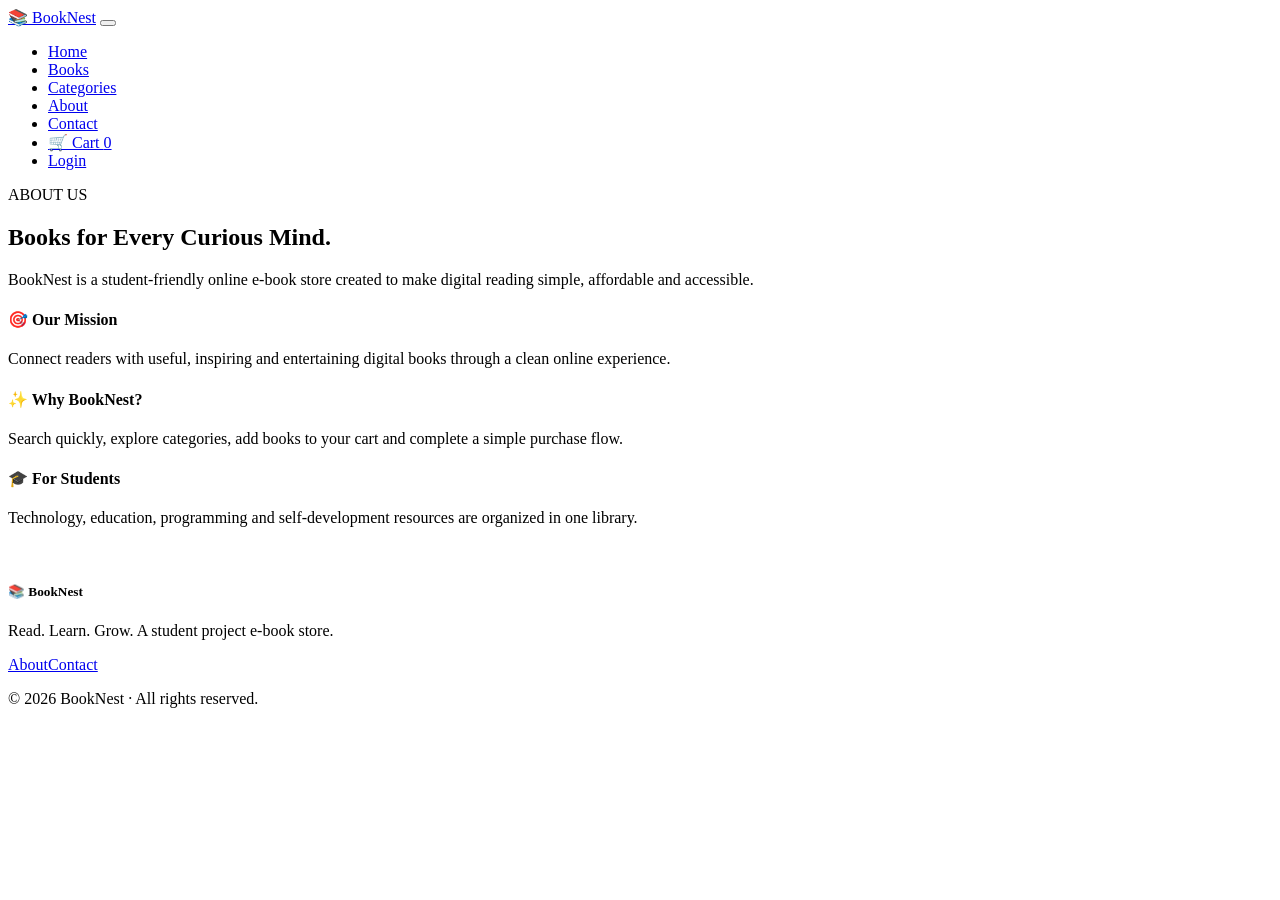
==== about.html @ 0b95d3c9 "Add files via upload" ====
<!doctype html><html lang="en"><head><meta charset="utf-8"><meta name="viewport" content="width=device-width,initial-scale=1"><title>About | BookNest</title>
<link rel="stylesheet" href="css/bootstrap.min.css"><link rel="stylesheet" href="css/style.css"></head><body><nav class="navbar navbar-expand-lg bg-white sticky-top"><div class="container">
<a class="navbar-brand" href="index.html">📚 BookNest</a>
<button class="navbar-toggler" type="button" data-bs-toggle="collapse" data-bs-target="#nav"><span class="navbar-toggler-icon"></span></button>
<div class="collapse navbar-collapse" id="nav"><ul class="navbar-nav ms-auto align-items-lg-center gap-lg-2">
<li class="nav-item"><a class="nav-link " href="index.html">Home</a></li>
<li class="nav-item"><a class="nav-link " href="books.html">Books</a></li>
<li class="nav-item"><a class="nav-link " href="categories.html">Categories</a></li>
<li class="nav-item"><a class="nav-link active" href="about.html">About</a></li>
<li class="nav-item"><a class="nav-link " href="contact.html">Contact</a></li>
<li class="nav-item"><a class="nav-link" href="cart.html">🛒 Cart <span class="badge text-bg-primary cart-count">0</span></a></li>
<li class="nav-item"><a class="btn btn-outline-primary btn-sm px-3" href="login.html">Login</a></li>
</ul></div></div></nav><section class="page-banner"><div class="container"><div class="eyebrow">ABOUT US</div><h1 class="fw-bold">Books for Every Curious Mind.</h1><p class="lead text-secondary">BookNest is a student-friendly online e-book store created to make digital reading simple, affordable and accessible.</p></div></section><section class="section-pad"><div class="container"><div class="row g-4"><div class="col-md-4"><div class="feature-card p-4"><h4>🎯 Our Mission</h4><p class="text-secondary">Connect readers with useful, inspiring and entertaining digital books through a clean online experience.</p></div></div><div class="col-md-4"><div class="feature-card p-4"><h4>✨ Why BookNest?</h4><p class="text-secondary">Search quickly, explore categories, add books to your cart and complete a simple purchase flow.</p></div></div><div class="col-md-4"><div class="feature-card p-4"><h4>🎓 For Students</h4><p class="text-secondary">Technology, education, programming and self-development resources are organized in one library.</p></div></div></div></div></section><br>
<footer><div class="container"><div class="row g-4"><div class="col-md-6"><h5 class="text-white">📚 BookNest</h5><p>Read. Learn. Grow. A student project e-book store.</p></div><div class="col-md-6 text-md-end"><a href="about.html" class="text-decoration-none text-light me-3">About</a><a href="contact.html" class="text-decoration-none text-light">Contact</a><p class="mt-3 mb-0 small">© 2026 BookNest · All rights reserved.</p></div></div></div></footer>
<script src="jquery-3.7.1.min.js"></script><script src="bootstrap4.2.1/js/bootstrap.bundle.min.js"></script><script src="js/script.js"></script></body></html>
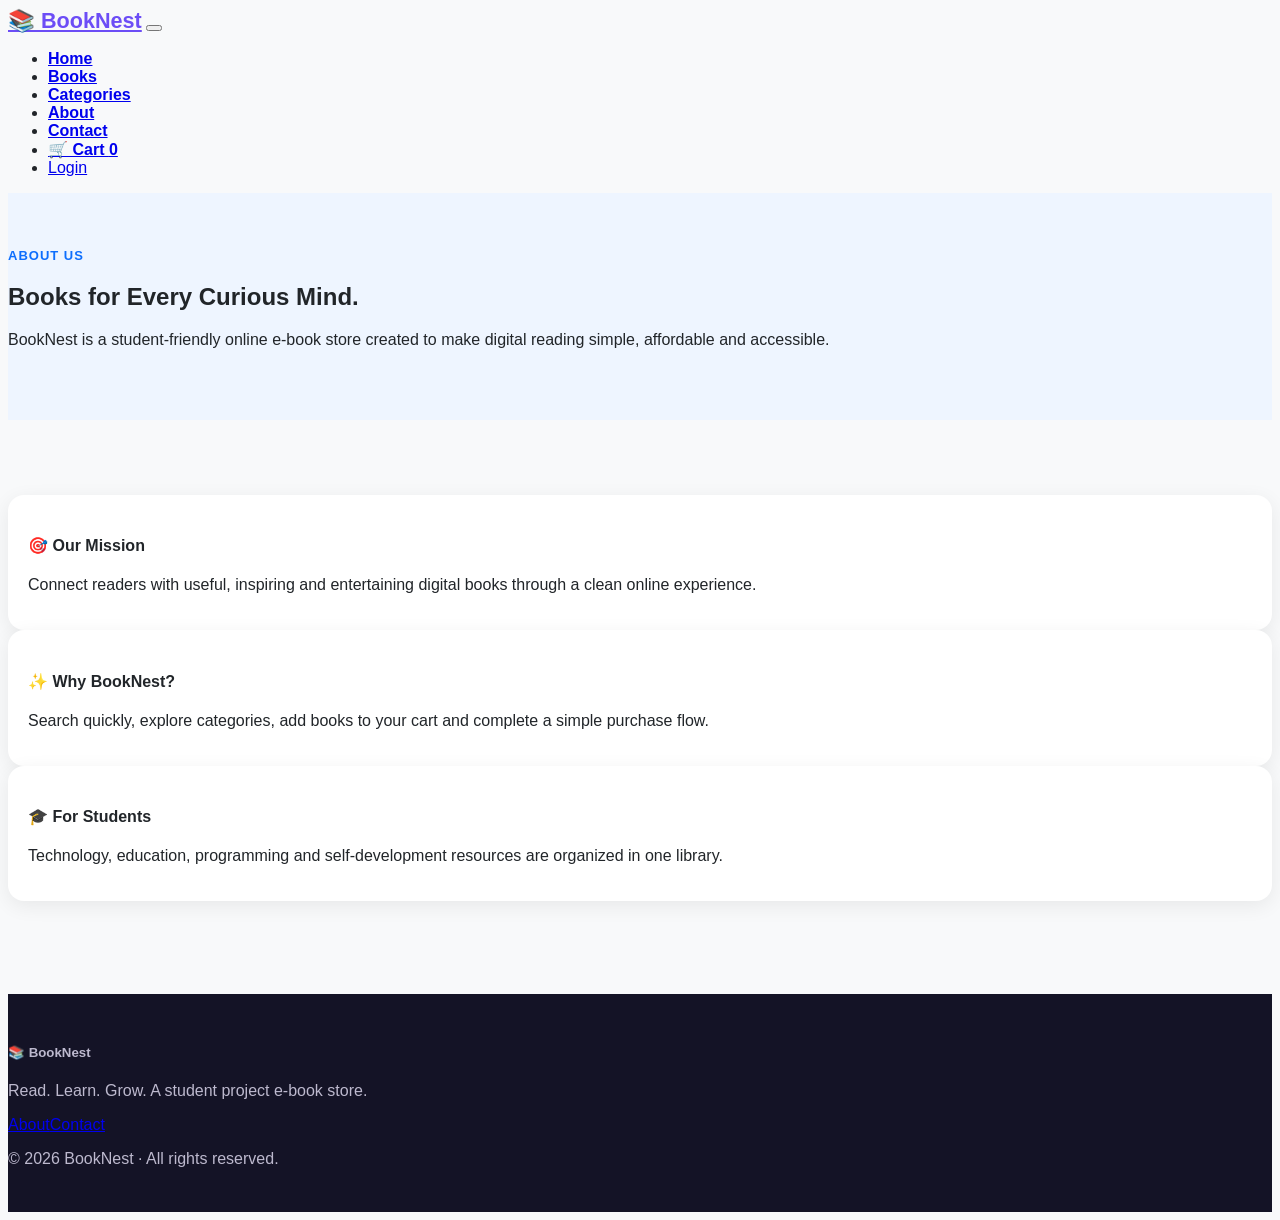
==== commit 55292886: "Initial commit" ====
--- a/about.html
+++ b/about.html
@@ -1,15 +1,15 @@
-<!doctype html><html lang="en"><head><meta charset="utf-8"><meta name="viewport" content="width=device-width,initial-scale=1"><title>About | BookNest</title>
-<link rel="stylesheet" href="css/bootstrap.min.css"><link rel="stylesheet" href="css/style.css"></head><body><nav class="navbar navbar-expand-lg bg-white sticky-top"><div class="container">
-<a class="navbar-brand" href="index.html">📚 BookNest</a>
-<button class="navbar-toggler" type="button" data-bs-toggle="collapse" data-bs-target="#nav"><span class="navbar-toggler-icon"></span></button>
-<div class="collapse navbar-collapse" id="nav"><ul class="navbar-nav ms-auto align-items-lg-center gap-lg-2">
-<li class="nav-item"><a class="nav-link " href="index.html">Home</a></li>
-<li class="nav-item"><a class="nav-link " href="books.html">Books</a></li>
-<li class="nav-item"><a class="nav-link " href="categories.html">Categories</a></li>
-<li class="nav-item"><a class="nav-link active" href="about.html">About</a></li>
-<li class="nav-item"><a class="nav-link " href="contact.html">Contact</a></li>
-<li class="nav-item"><a class="nav-link" href="cart.html">🛒 Cart <span class="badge text-bg-primary cart-count">0</span></a></li>
-<li class="nav-item"><a class="btn btn-outline-primary btn-sm px-3" href="login.html">Login</a></li>
-</ul></div></div></nav><section class="page-banner"><div class="container"><div class="eyebrow">ABOUT US</div><h1 class="fw-bold">Books for Every Curious Mind.</h1><p class="lead text-secondary">BookNest is a student-friendly online e-book store created to make digital reading simple, affordable and accessible.</p></div></section><section class="section-pad"><div class="container"><div class="row g-4"><div class="col-md-4"><div class="feature-card p-4"><h4>🎯 Our Mission</h4><p class="text-secondary">Connect readers with useful, inspiring and entertaining digital books through a clean online experience.</p></div></div><div class="col-md-4"><div class="feature-card p-4"><h4>✨ Why BookNest?</h4><p class="text-secondary">Search quickly, explore categories, add books to your cart and complete a simple purchase flow.</p></div></div><div class="col-md-4"><div class="feature-card p-4"><h4>🎓 For Students</h4><p class="text-secondary">Technology, education, programming and self-development resources are organized in one library.</p></div></div></div></div></section><br>
-<footer><div class="container"><div class="row g-4"><div class="col-md-6"><h5 class="text-white">📚 BookNest</h5><p>Read. Learn. Grow. A student project e-book store.</p></div><div class="col-md-6 text-md-end"><a href="about.html" class="text-decoration-none text-light me-3">About</a><a href="contact.html" class="text-decoration-none text-light">Contact</a><p class="mt-3 mb-0 small">© 2026 BookNest · All rights reserved.</p></div></div></div></footer>
-<script src="jquery-3.7.1.min.js"></script><script src="bootstrap4.2.1/js/bootstrap.bundle.min.js"></script><script src="js/script.js"></script></body></html>
+<!doctype html><html lang="en"><head><meta charset="utf-8"><meta name="viewport" content="width=device-width,initial-scale=1"><title>About | BookNest</title>
+<link rel="stylesheet" href="css/bootstrap.min.css"><link rel="stylesheet" href="css/style.css"></head><body><nav class="navbar navbar-expand-lg bg-white sticky-top"><div class="container">
+<a class="navbar-brand" href="index.html">📚 BookNest</a>
+<button class="navbar-toggler" type="button" data-bs-toggle="collapse" data-bs-target="#nav"><span class="navbar-toggler-icon"></span></button>
+<div class="collapse navbar-collapse" id="nav"><ul class="navbar-nav ms-auto align-items-lg-center gap-lg-2">
+<li class="nav-item"><a class="nav-link " href="index.html">Home</a></li>
+<li class="nav-item"><a class="nav-link " href="books.html">Books</a></li>
+<li class="nav-item"><a class="nav-link " href="categories.html">Categories</a></li>
+<li class="nav-item"><a class="nav-link active" href="about.html">About</a></li>
+<li class="nav-item"><a class="nav-link " href="contact.html">Contact</a></li>
+<li class="nav-item"><a class="nav-link" href="cart.html">🛒 Cart <span class="badge text-bg-primary cart-count">0</span></a></li>
+<li class="nav-item"><a class="btn btn-outline-primary btn-sm px-3" href="login.html">Login</a></li>
+</ul></div></div></nav><section class="page-banner"><div class="container"><div class="eyebrow">ABOUT US</div><h1 class="fw-bold">Books for Every Curious Mind.</h1><p class="lead text-secondary">BookNest is a student-friendly online e-book store created to make digital reading simple, affordable and accessible.</p></div></section><section class="section-pad"><div class="container"><div class="row g-4"><div class="col-md-4"><div class="feature-card p-4"><h4>🎯 Our Mission</h4><p class="text-secondary">Connect readers with useful, inspiring and entertaining digital books through a clean online experience.</p></div></div><div class="col-md-4"><div class="feature-card p-4"><h4>✨ Why BookNest?</h4><p class="text-secondary">Search quickly, explore categories, add books to your cart and complete a simple purchase flow.</p></div></div><div class="col-md-4"><div class="feature-card p-4"><h4>🎓 For Students</h4><p class="text-secondary">Technology, education, programming and self-development resources are organized in one library.</p></div></div></div></div></section><br>
+<footer><div class="container"><div class="row g-4"><div class="col-md-6"><h5 class="text-white">📚 BookNest</h5><p>Read. Learn. Grow. A student project e-book store.</p></div><div class="col-md-6 text-md-end"><a href="about.html" class="text-decoration-none text-light me-3">About</a><a href="contact.html" class="text-decoration-none text-light">Contact</a><p class="mt-3 mb-0 small">© 2026 BookNest · All rights reserved.</p></div></div></div></footer>
+<script src="jquery-3.7.1.min.js"></script><script src="bootstrap4.2.1/js/bootstrap.bundle.min.js"></script><script src="js/script.js"></script></body></html>
--- a/css/style.css
+++ b/css/style.css
@@ -0,0 +1,22 @@
+
+:root{--primary:#6c4df6;--secondary:#ffb84d;--dark:#17152a;--soft:#f7f5ff}
+body{font-family:Arial,sans-serif;background:#f8f9fa;color:#212529;display:flex;flex-direction:column;min-height:100vh}
+.navbar-brand{font-weight:700}
+.navbar-brand{font-weight:800;color:var(--primary)!important;font-size:1.35rem}
+.nav-link{font-weight:600}
+.hero{padding:90px 0;background:linear-gradient(135deg,#eef5ff,#fff)}
+.hero h1{font-size:48px;font-weight:700}.hero h1 span{color:#0d6efd}
+.hero-book{min-height:330px;background:linear-gradient(145deg,#6c4df6,#9a83ff);border-radius:25px;display:flex;align-items:center;justify-content:center;color:white;font-size:110px;box-shadow:25px 25px 0 #e5dfff;transform:rotate(3deg)}
+.section-pad{padding:75px 0}
+.page-banner{padding:55px 0;background:#eef5ff}
+.eyebrow{font-size:13px;font-weight:700;color:#0d6efd;letter-spacing:1px}
+.section-title{font-weight:700}
+.book-card,.feature-card,.category-card,.form-card{background:#fff;border-radius:16px;padding:20px;box-shadow:0 5px 20px rgba(0,0,0,.07);height:100%}
+.book-cover{height:180px;border-radius:12px;background:#e9f2ff;display:flex;align-items:center;justify-content:center;font-size:70px;margin-bottom:15px}
+.stat-strip{background:var(--dark);color:#fff}
+.stat-number{font-size:2rem;font-weight:800}
+footer{background:#141326;color:#bdb9ce;padding:28px 0;margin-top:auto}
+.form-control,.form-select{margin-bottom:12px}.error-msg{font-size:14px;color:#dc3545;margin-top:-5px;margin-bottom:10px}
+.success-box{display:none}
+.category-card{text-decoration:none;color:inherit}
+.category-icon{font-size:45px;margin-bottom:10px}
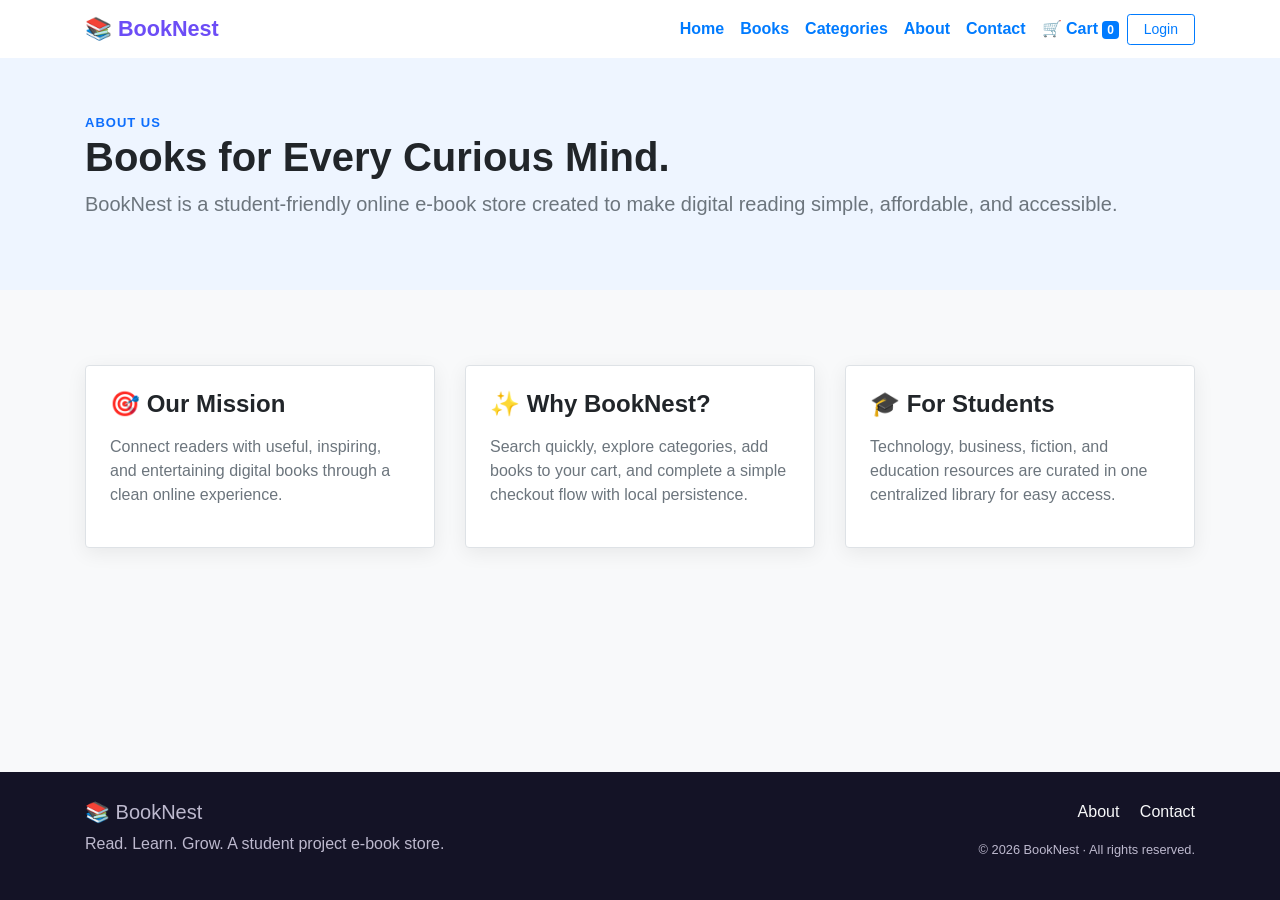
==== commit 59746c5d: "refactor: downgrade Bootstrap to v4.2.1 and add custom site-wide CSS and JavaScript files" ====
--- a/about.html
+++ b/about.html
@@ -1,15 +1,88 @@
-<!doctype html><html lang="en"><head><meta charset="utf-8"><meta name="viewport" content="width=device-width,initial-scale=1"><title>About | BookNest</title>
-<link rel="stylesheet" href="css/bootstrap.min.css"><link rel="stylesheet" href="css/style.css"></head><body><nav class="navbar navbar-expand-lg bg-white sticky-top"><div class="container">
-<a class="navbar-brand" href="index.html">📚 BookNest</a>
-<button class="navbar-toggler" type="button" data-bs-toggle="collapse" data-bs-target="#nav"><span class="navbar-toggler-icon"></span></button>
-<div class="collapse navbar-collapse" id="nav"><ul class="navbar-nav ms-auto align-items-lg-center gap-lg-2">
-<li class="nav-item"><a class="nav-link " href="index.html">Home</a></li>
-<li class="nav-item"><a class="nav-link " href="books.html">Books</a></li>
-<li class="nav-item"><a class="nav-link " href="categories.html">Categories</a></li>
-<li class="nav-item"><a class="nav-link active" href="about.html">About</a></li>
-<li class="nav-item"><a class="nav-link " href="contact.html">Contact</a></li>
-<li class="nav-item"><a class="nav-link" href="cart.html">🛒 Cart <span class="badge text-bg-primary cart-count">0</span></a></li>
-<li class="nav-item"><a class="btn btn-outline-primary btn-sm px-3" href="login.html">Login</a></li>
-</ul></div></div></nav><section class="page-banner"><div class="container"><div class="eyebrow">ABOUT US</div><h1 class="fw-bold">Books for Every Curious Mind.</h1><p class="lead text-secondary">BookNest is a student-friendly online e-book store created to make digital reading simple, affordable and accessible.</p></div></section><section class="section-pad"><div class="container"><div class="row g-4"><div class="col-md-4"><div class="feature-card p-4"><h4>🎯 Our Mission</h4><p class="text-secondary">Connect readers with useful, inspiring and entertaining digital books through a clean online experience.</p></div></div><div class="col-md-4"><div class="feature-card p-4"><h4>✨ Why BookNest?</h4><p class="text-secondary">Search quickly, explore categories, add books to your cart and complete a simple purchase flow.</p></div></div><div class="col-md-4"><div class="feature-card p-4"><h4>🎓 For Students</h4><p class="text-secondary">Technology, education, programming and self-development resources are organized in one library.</p></div></div></div></div></section><br>
-<footer><div class="container"><div class="row g-4"><div class="col-md-6"><h5 class="text-white">📚 BookNest</h5><p>Read. Learn. Grow. A student project e-book store.</p></div><div class="col-md-6 text-md-end"><a href="about.html" class="text-decoration-none text-light me-3">About</a><a href="contact.html" class="text-decoration-none text-light">Contact</a><p class="mt-3 mb-0 small">© 2026 BookNest · All rights reserved.</p></div></div></div></footer>
-<script src="jquery-3.7.1.min.js"></script><script src="bootstrap4.2.1/js/bootstrap.bundle.min.js"></script><script src="js/script.js"></script></body></html>
+<!doctype html>
+<html lang="en">
+<head>
+    <meta charset="utf-8">
+    <meta name="viewport" content="width=device-width, initial-scale=1">
+    <title>About | BookNest</title>
+    <link href="bootstrap4.2.1/css/bootstrap.min.css" rel="stylesheet">
+    <link href="css/style.css" rel="stylesheet">
+</head>
+<body>
+    <!-- Navbar -->
+    <nav class="navbar navbar-expand-lg bg-white sticky-top">
+        <div class="container">
+            <a class="navbar-brand" href="index.html">📚 BookNest</a>
+            <button class="navbar-toggler" type="button" data-toggle="collapse" data-target="#nav">
+                <span class="navbar-toggler-icon"></span>
+            </button>
+            <div class="collapse navbar-collapse" id="nav">
+                <ul class="navbar-nav ml-auto align-items-center">
+                    <li class="nav-item"><a class="nav-link" href="index.html">Home</a></li>
+                    <li class="nav-item"><a class="nav-link" href="books.html">Books</a></li>
+                    <li class="nav-item"><a class="nav-link" href="categories.html">Categories</a></li>
+                    <li class="nav-item"><a class="nav-link active" href="about.html">About</a></li>
+                    <li class="nav-item"><a class="nav-link" href="contact.html">Contact</a></li>
+                    <li class="nav-item"><a class="nav-link" href="cart.html">🛒 Cart <span class="badge badge-primary cart-count">0</span></a></li>
+                    <li class="nav-item"><a class="btn btn-outline-primary btn-sm px-3" href="login.html">Login</a></li>
+                </ul>
+            </div>
+        </div>
+    </nav>
+
+    <!-- Page Banner -->
+    <section class="page-banner">
+        <div class="container">
+            <div class="eyebrow">ABOUT US</div>
+            <h1 class="font-weight-bold">Books for Every Curious Mind.</h1>
+            <p class="lead text-secondary">BookNest is a student-friendly online e-book store created to make digital reading simple, affordable, and accessible.</p>
+        </div>
+    </section>
+
+    <!-- Features Section -->
+    <section class="section-pad">
+        <div class="container">
+            <div class="row">
+                <div class="col-md-4 mb-4">
+                    <div class="feature-card p-4 border rounded">
+                        <h4 class="font-weight-bold mb-3">🎯 Our Mission</h4>
+                        <p class="text-secondary">Connect readers with useful, inspiring, and entertaining digital books through a clean online experience.</p>
+                    </div>
+                </div>
+                <div class="col-md-4 mb-4">
+                    <div class="feature-card p-4 border rounded">
+                        <h4 class="font-weight-bold mb-3">✨ Why BookNest?</h4>
+                        <p class="text-secondary">Search quickly, explore categories, add books to your cart, and complete a simple checkout flow with local persistence.</p>
+                    </div>
+                </div>
+                <div class="col-md-4 mb-4">
+                    <div class="feature-card p-4 border rounded">
+                        <h4 class="font-weight-bold mb-3">🎓 For Students</h4>
+                        <p class="text-secondary">Technology, business, fiction, and education resources are curated in one centralized library for easy access.</p>
+                    </div>
+                </div>
+            </div>
+        </div>
+    </section>
+
+    <!-- Footer -->
+    <footer>
+        <div class="container">
+            <div class="row">
+                <div class="col-md-6">
+                    <h5>📚 BookNest</h5>
+                    <p>Read. Learn. Grow. A student project e-book store.</p>
+                </div>
+                <div class="col-md-6 text-md-right">
+                    <a href="about.html" class="text-light mr-3">About</a>
+                    <a href="contact.html" class="text-light">Contact</a>
+                    <p class="mt-3 mb-0 small">© 2026 BookNest · All rights reserved.</p>
+                </div>
+            </div>
+        </div>
+    </footer>
+
+    <script src="jquery-3.7.1.min.js"></script>
+    <script src="bootstrap4.2.1/js/bootstrap.bundle.min.js"></script>
+    <script src="js/script.js"></script>
+</body>
+</html>
--- a/css/style.css
+++ b/css/style.css
@@ -1,22 +1,116 @@
+:root {
+  --primary: #6c4df6;
+  --secondary: #ffb84d;
+  --dark: #17152a;
+  --soft: #f7f5ff;
+}
 
-:root{--primary:#6c4df6;--secondary:#ffb84d;--dark:#17152a;--soft:#f7f5ff}
-body{font-family:Arial,sans-serif;background:#f8f9fa;color:#212529;display:flex;flex-direction:column;min-height:100vh}
-.navbar-brand{font-weight:700}
-.navbar-brand{font-weight:800;color:var(--primary)!important;font-size:1.35rem}
-.nav-link{font-weight:600}
-.hero{padding:90px 0;background:linear-gradient(135deg,#eef5ff,#fff)}
-.hero h1{font-size:48px;font-weight:700}.hero h1 span{color:#0d6efd}
-.hero-book{min-height:330px;background:linear-gradient(145deg,#6c4df6,#9a83ff);border-radius:25px;display:flex;align-items:center;justify-content:center;color:white;font-size:110px;box-shadow:25px 25px 0 #e5dfff;transform:rotate(3deg)}
-.section-pad{padding:75px 0}
-.page-banner{padding:55px 0;background:#eef5ff}
-.eyebrow{font-size:13px;font-weight:700;color:#0d6efd;letter-spacing:1px}
-.section-title{font-weight:700}
-.book-card,.feature-card,.category-card,.form-card{background:#fff;border-radius:16px;padding:20px;box-shadow:0 5px 20px rgba(0,0,0,.07);height:100%}
-.book-cover{height:180px;border-radius:12px;background:#e9f2ff;display:flex;align-items:center;justify-content:center;font-size:70px;margin-bottom:15px}
-.stat-strip{background:var(--dark);color:#fff}
-.stat-number{font-size:2rem;font-weight:800}
-footer{background:#141326;color:#bdb9ce;padding:28px 0;margin-top:auto}
-.form-control,.form-select{margin-bottom:12px}.error-msg{font-size:14px;color:#dc3545;margin-top:-5px;margin-bottom:10px}
-.success-box{display:none}
-.category-card{text-decoration:none;color:inherit}
-.category-icon{font-size:45px;margin-bottom:10px}
+body {
+  font-family: Arial, sans-serif;
+  background: #f8f9fa;
+  color: #212529;
+  display: flex;
+  flex-direction: column;
+  min-height: 100vh;
+}
+
+.navbar-brand {
+  font-weight: 800;
+  color: var(--primary) !important;
+  font-size: 1.35rem;
+}
+
+.nav-link {
+  font-weight: 600;
+}
+
+.hero {
+  padding: 90px 0;
+  background: linear-gradient(135deg, #eef5ff, #fff);
+}
+
+.hero h1 {
+  font-size: 48px;
+  font-weight: 700;
+}
+
+.hero h1 span {
+  color: #0d6efd;
+}
+
+.section-pad {
+  padding: 75px 0;
+}
+
+.page-banner {
+  padding: 55px 0;
+  background: #eef5ff;
+}
+
+.eyebrow {
+  font-size: 13px;
+  font-weight: 700;
+  color: #0d6efd;
+  letter-spacing: 1px;
+}
+
+.section-title {
+  font-weight: 700;
+}
+
+.book-card, .feature-card, .category-card, .form-card {
+  background: #fff;
+  border-radius: 16px;
+  padding: 20px;
+  box-shadow: 0 5px 20px rgba(0,0,0,.07);
+  height: 100%;
+}
+
+.book-cover {
+  height: 180px;
+  border-radius: 12px;
+  background: #e9f2ff;
+  display: flex;
+  align-items: center;
+  justify-content: center;
+  font-size: 70px;
+  margin-bottom: 15px;
+}
+
+.stat-strip {
+  background: var(--dark);
+  color: #fff;
+}
+
+.stat-number {
+  font-size: 2rem;
+  font-weight: 800;
+}
+
+footer {
+  background: #141326;
+  color: #bdb9ce;
+  padding: 28px 0;
+  margin-top: auto;
+}
+
+.form-control, .form-select {
+  margin-bottom: 12px;
+}
+
+.error-msg {
+  font-size: 14px;
+  color: #dc3545;
+  margin-top: -5px;
+  margin-bottom: 10px;
+}
+
+.category-card {
+  text-decoration: none;
+  color: inherit;
+}
+
+.category-icon {
+  font-size: 45px;
+  margin-bottom: 10px;
+}
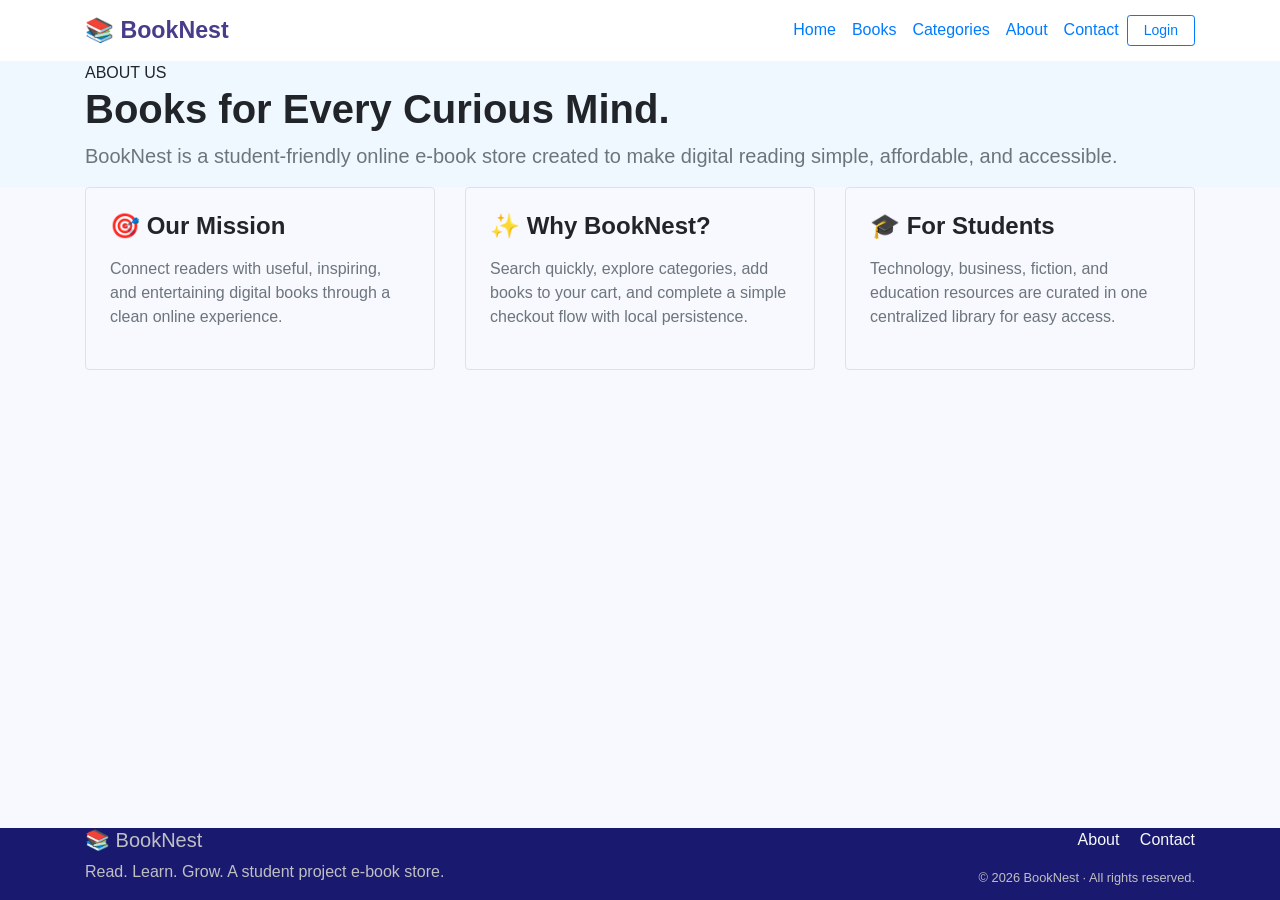
==== commit 271db8a9: "refactor: reorganize project structure by adding centralized CSS and JS files while removing obsolet" ====
--- a/about.html
+++ b/about.html
@@ -1,4 +1,8 @@
 <!doctype html>
+<!--
+  BookNest - About Page (about.html)
+  Purpose: Displays student project details, store description, features and information
+-->
 <html lang="en">
 <head>
     <meta charset="utf-8">
@@ -22,7 +26,6 @@
                     <li class="nav-item"><a class="nav-link" href="categories.html">Categories</a></li>
                     <li class="nav-item"><a class="nav-link active" href="about.html">About</a></li>
                     <li class="nav-item"><a class="nav-link" href="contact.html">Contact</a></li>
-                    <li class="nav-item"><a class="nav-link" href="cart.html">🛒 Cart <span class="badge badge-primary cart-count">0</span></a></li>
                     <li class="nav-item"><a class="btn btn-outline-primary btn-sm px-3" href="login.html">Login</a></li>
                 </ul>
             </div>
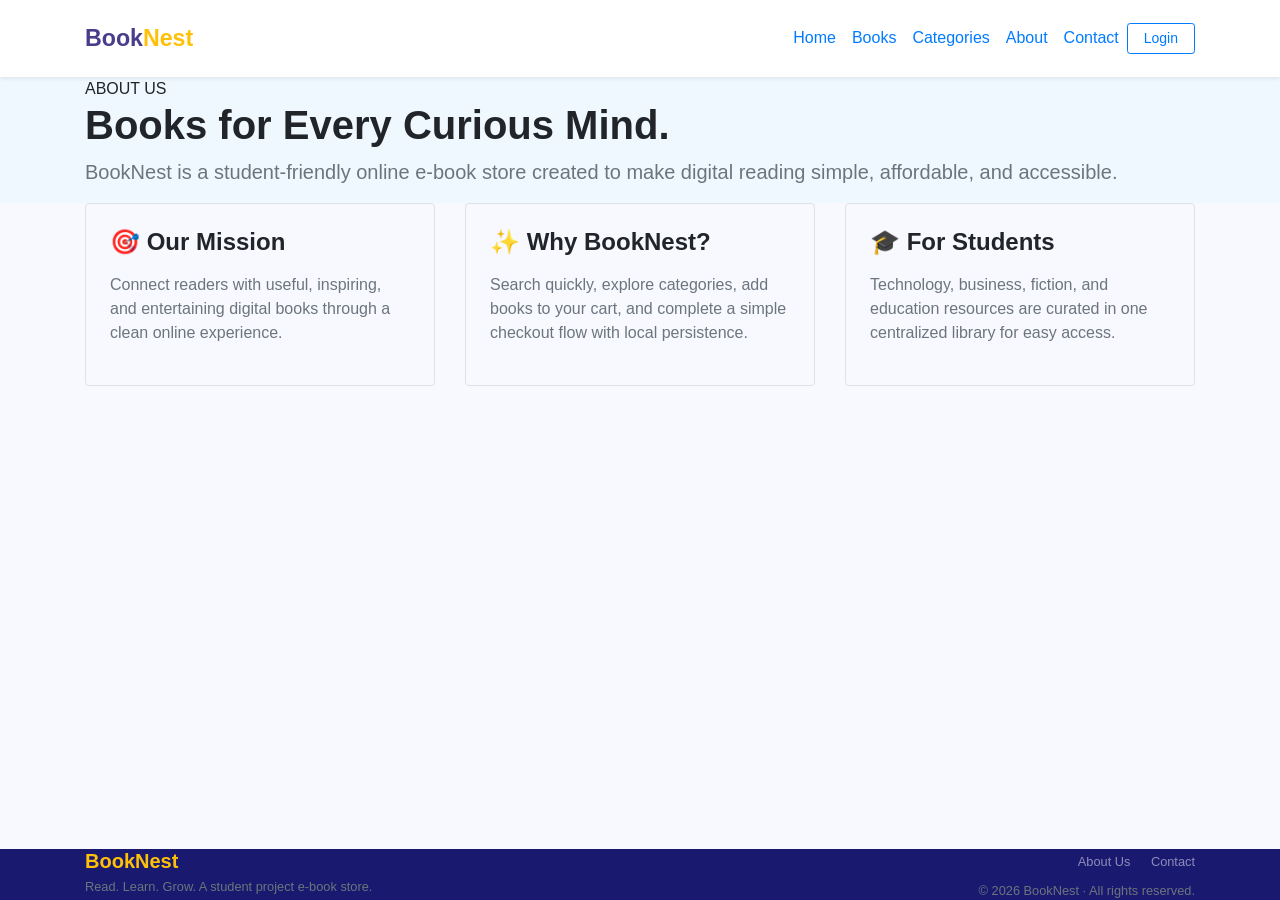
==== commit 87f5ca41: "style: update site-wide navigation and footer UI components for a polished design" ====
--- a/about.html
+++ b/about.html
@@ -13,9 +13,9 @@
 </head>
 <body>
     <!-- Navbar -->
-    <nav class="navbar navbar-expand-lg bg-white sticky-top">
+    <nav class="navbar navbar-expand-lg bg-white sticky-top shadow-sm py-3">
         <div class="container">
-            <a class="navbar-brand" href="index.html">📚 BookNest</a>
+            <a class="navbar-brand text-primary font-weight-bold" href="index.html">Book<span class="text-warning">Nest</span></a>
             <button class="navbar-toggler" type="button" data-toggle="collapse" data-target="#nav">
                 <span class="navbar-toggler-icon"></span>
             </button>
@@ -72,13 +72,13 @@
         <div class="container">
             <div class="row">
                 <div class="col-md-6">
-                    <h5>📚 BookNest</h5>
-                    <p>Read. Learn. Grow. A student project e-book store.</p>
+                    <h5 class="font-weight-bold text-warning mb-1">BookNest</h5>
+                    <p class="small text-muted mb-0">Read. Learn. Grow. A student project e-book store.</p>
                 </div>
-                <div class="col-md-6 text-md-right">
-                    <a href="about.html" class="text-light mr-3">About</a>
-                    <a href="contact.html" class="text-light">Contact</a>
-                    <p class="mt-3 mb-0 small">© 2026 BookNest · All rights reserved.</p>
+                <div class="col-md-6 text-center text-md-right">
+                    <a href="about.html" class="text-white-50 mr-3 small">About Us</a>
+                    <a href="contact.html" class="text-white-50 small">Contact</a>
+                    <p class="small text-muted mt-2 mb-0">© 2026 BookNest · All rights reserved.</p>
                 </div>
             </div>
         </div>
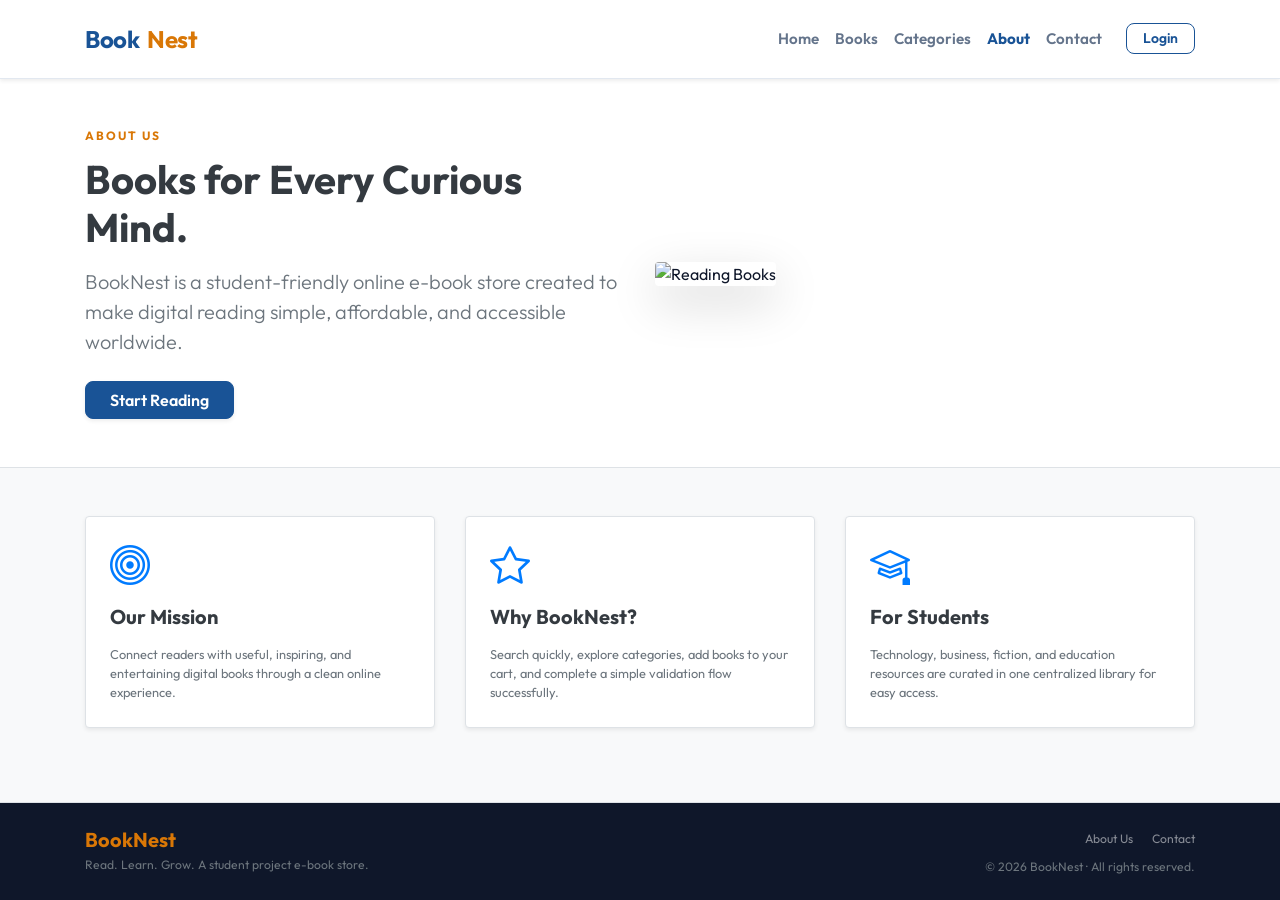
==== commit 6bae0fb8: "refactor: modernize UI with custom CSS, global script integration, and improved Bootstrap styling ac" ====
--- a/about.html
+++ b/about.html
@@ -1,8 +1,5 @@
 <!doctype html>
-<!--
-  BookNest - About Page (about.html)
-  Purpose: Displays student project details, store description, features and information
--->
+<!-- BookNest - About Page (about.html) - Structured with Bootstrap 4.2.1 -->
 <html lang="en">
 <head>
     <meta charset="utf-8">
@@ -10,13 +7,14 @@
     <title>About | BookNest</title>
     <link href="bootstrap4.2.1/css/bootstrap.min.css" rel="stylesheet">
     <link href="css/style.css" rel="stylesheet">
+    <link rel="stylesheet" href="https://cdn.jsdelivr.net/npm/bootstrap-icons@1.11.3/font/bootstrap-icons.min.css">
 </head>
-<body>
+<body class="bg-light">
     <!-- Navbar -->
     <nav class="navbar navbar-expand-lg bg-white sticky-top shadow-sm py-3">
         <div class="container">
             <a class="navbar-brand text-primary font-weight-bold" href="index.html">Book<span class="text-warning">Nest</span></a>
-            <button class="navbar-toggler" type="button" data-toggle="collapse" data-target="#nav">
+            <button class="navbar-toggler navbar-light" type="button" data-toggle="collapse" data-target="#nav">
                 <span class="navbar-toggler-icon"></span>
             </button>
             <div class="collapse navbar-collapse" id="nav">
@@ -24,43 +22,54 @@
                     <li class="nav-item"><a class="nav-link" href="index.html">Home</a></li>
                     <li class="nav-item"><a class="nav-link" href="books.html">Books</a></li>
                     <li class="nav-item"><a class="nav-link" href="categories.html">Categories</a></li>
-                    <li class="nav-item"><a class="nav-link active" href="about.html">About</a></li>
+                    <li class="nav-item"><a class="nav-link active font-weight-bold text-primary" href="about.html">About</a></li>
                     <li class="nav-item"><a class="nav-link" href="contact.html">Contact</a></li>
-                    <li class="nav-item"><a class="btn btn-outline-primary btn-sm px-3" href="login.html">Login</a></li>
+                    <li class="nav-item"><a class="btn btn-outline-primary btn-sm px-3 ml-lg-3" href="login.html">Login</a></li>
                 </ul>
             </div>
         </div>
     </nav>
 
-    <!-- Page Banner -->
-    <section class="page-banner">
+    <!-- Header Hero Section -->
+    <section class="py-5 bg-white">
         <div class="container">
-            <div class="eyebrow">ABOUT US</div>
-            <h1 class="font-weight-bold">Books for Every Curious Mind.</h1>
-            <p class="lead text-secondary">BookNest is a student-friendly online e-book store created to make digital reading simple, affordable, and accessible.</p>
+            <div class="row align-items-center">
+                <div class="col-lg-6 mb-4 mb-lg-0">
+                    <div class="eyebrow text-warning font-weight-bold">ABOUT US</div>
+                    <h1 class="font-weight-bold text-dark mb-3">Books for Every Curious Mind.</h1>
+                    <p class="lead text-muted mb-4">BookNest is a student-friendly online e-book store created to make digital reading simple, affordable, and accessible worldwide.</p>
+                    <a href="books.html" class="btn btn-primary px-4 shadow-sm">Start Reading</a>
+                </div>
+                <div class="col-lg-6">
+                    <img src="https://images.unsplash.com/photo-1506880018603-83d5b814b5a6?q=80&w=600&auto=format&fit=crop" class="img-fluid rounded shadow-lg" alt="Reading Books">
+                </div>
+            </div>
         </div>
     </section>
 
-    <!-- Features Section -->
-    <section class="section-pad">
+    <!-- Core Values Section -->
+    <section class="py-5 border-top bg-light">
         <div class="container">
             <div class="row">
                 <div class="col-md-4 mb-4">
-                    <div class="feature-card p-4 border rounded">
-                        <h4 class="font-weight-bold mb-3">🎯 Our Mission</h4>
-                        <p class="text-secondary">Connect readers with useful, inspiring, and entertaining digital books through a clean online experience.</p>
+                    <div class="p-4 border rounded shadow-sm bg-white h-100">
+                        <i class="bi bi-bullseye text-primary h1 mb-3 d-block"></i>
+                        <h5 class="font-weight-bold text-dark mb-3">Our Mission</h5>
+                        <p class="text-muted mb-0 small">Connect readers with useful, inspiring, and entertaining digital books through a clean online experience.</p>
                     </div>
                 </div>
                 <div class="col-md-4 mb-4">
-                    <div class="feature-card p-4 border rounded">
-                        <h4 class="font-weight-bold mb-3">✨ Why BookNest?</h4>
-                        <p class="text-secondary">Search quickly, explore categories, add books to your cart, and complete a simple checkout flow with local persistence.</p>
+                    <div class="p-4 border rounded shadow-sm bg-white h-100">
+                        <i class="bi bi-star text-primary h1 mb-3 d-block"></i>
+                        <h5 class="font-weight-bold text-dark mb-3">Why BookNest?</h5>
+                        <p class="text-muted mb-0 small">Search quickly, explore categories, add books to your cart, and complete a simple validation flow successfully.</p>
                     </div>
                 </div>
                 <div class="col-md-4 mb-4">
-                    <div class="feature-card p-4 border rounded">
-                        <h4 class="font-weight-bold mb-3">🎓 For Students</h4>
-                        <p class="text-secondary">Technology, business, fiction, and education resources are curated in one centralized library for easy access.</p>
+                    <div class="p-4 border rounded shadow-sm bg-white h-100">
+                        <i class="bi bi-mortarboard text-primary h1 mb-3 d-block"></i>
+                        <h5 class="font-weight-bold text-dark mb-3">For Students</h5>
+                        <p class="text-muted mb-0 small">Technology, business, fiction, and education resources are curated in one centralized library for easy access.</p>
                     </div>
                 </div>
             </div>
@@ -68,10 +77,10 @@
     </section>
 
     <!-- Footer -->
-    <footer>
+    <footer class="py-4 border-top">
         <div class="container">
-            <div class="row">
-                <div class="col-md-6">
+            <div class="row align-items-center">
+                <div class="col-md-6 text-center text-md-left mb-3 mb-md-0">
                     <h5 class="font-weight-bold text-warning mb-1">BookNest</h5>
                     <p class="small text-muted mb-0">Read. Learn. Grow. A student project e-book store.</p>
                 </div>
--- a/css/style.css
+++ b/css/style.css
@@ -0,0 +1,68 @@
+@import url('https://fonts.googleapis.com/css2?family=Outfit:wght@300;400;600;700;800&display=swap');
+
+/* Professional Palette: Teal & Amber (No Bold Blue) */
+:root {
+  --primary: #195396;      /* Deep Teal primary brand color */
+  --accent: #d97706;       /* Warm Amber/Gold accent color */
+  --bg-light: #f8fafc;     /* Soft slate white page background */
+  --text-dark: #0f172a;    /* Slate dark text color for contrast */
+  --border-light: #e2e8f0; /* Light slate border divider line */
+}
+
+/* Base Body setting with sticky footer flex support */
+body { font-family: 'Outfit', sans-serif; background: var(--bg-light); color: var(--text-dark); min-height: 100vh; display: flex; flex-direction: column; }
+
+/* Navigation bar shadows, padding and border boundaries */
+.navbar { box-shadow: 0 4px 12px rgba(15, 23, 42, 0.03); background: #ffffff !important; border-bottom: 1px solid var(--border-light); padding: 15px 0; }
+.navbar-brand { font-weight: 800; font-size: 1.5rem; letter-spacing: -0.5px; color: var(--primary) !important; display: flex; align-items: center; gap: 8px; }
+
+/* Navigation Link text hover colors */
+.nav-link { font-weight: 600; color: #64748b !important; transition: color 0.2s ease; font-size: 0.95rem; }
+.nav-link:hover, .nav-link.active { color: var(--primary) !important; }
+
+/* Buttons style overrides for main primary button actions */
+.btn-primary { background-color: var(--primary) !important; border-color: var(--primary) !important; border-radius: 8px; font-weight: 600; transition: all 0.25s ease; box-shadow: 0 4px 10px rgba(15, 118, 110, 0.2); }
+.btn-primary:hover { background-color: #0d5a54 !important; border-color: #0d5a54 !important; transform: translateY(-2px); box-shadow: 0 6px 15px rgba(15, 118, 110, 0.35); }
+
+/* Buttons style overrides for secondary/outline buttons */
+.btn-outline-primary { color: var(--primary) !important; border-color: var(--primary) !important; border-radius: 8px; font-weight: 600; transition: all 0.25s ease; }
+.btn-outline-primary:hover { background-color: var(--primary) !important; color: #ffffff !important; transform: translateY(-2px); }
+
+/* Buttons style overrides for warm warnings and accent CTA buttons */
+.btn-warning { background-color: var(--accent) !important; border-color: var(--accent) !important; color: #ffffff !important; font-weight: 600; border-radius: 8px; transition: all 0.25s ease; }
+.btn-warning:hover { background-color: #b45309 !important; border-color: #b45309 !important; transform: translateY(-2px); }
+.text-warning { color: var(--accent) !important; }
+
+/* Home page hero layout gradient background and headings */
+.hero { background: linear-gradient(135deg, #f0fdfa, #ffffff); padding: 100px 0; border-bottom: 1px solid var(--border-light); }
+.hero h1 { font-size: 3rem; font-weight: 800; letter-spacing: -1px; color: var(--primary); line-height: 1.2; }
+.hero h1 span { color: var(--accent); }
+.hero p { font-size: 1.15rem; color: #64748b; max-width: 600px; margin: 0 auto; }
+
+/* Page Banner containing the full-width background photo cover */
+.page-banner { background-size: cover; background-position: center; position: relative; padding: 80px 0; }
+.page-banner::before { content: ""; position: absolute; top: 0; left: 0; right: 0; bottom: 0; background: rgba(15, 23, 42, 0.7); z-index: 1; }
+.page-banner .container { position: relative; z-index: 2; }
+
+/* Eyebrow and Section headings */
+.eyebrow { font-size: 12px; font-weight: 800; color: var(--accent); letter-spacing: 2px; text-transform: uppercase; margin-bottom: 10px; }
+.section-title { font-size: 2.2rem; font-weight: 800; color: var(--primary); letter-spacing: -0.5px; }
+
+/* Cards (Book listings, Categories, and Forms layout grids) */
+.card, .form-card, .category-card { background: #ffffff; border-radius: 20px !important; border: 1px solid var(--border-light) !important; box-shadow: 0 8px 30px rgba(15, 23, 42, 0.02); transition: all 0.3s cubic-bezier(0.25, 0.8, 0.25, 1); padding: 24px; }
+.card:hover, .category-card:hover { transform: translateY(-8px); box-shadow: 0 16px 40px rgba(15, 118, 110, 0.08); border-color: #cbd5e1 !important; text-decoration: none; }
+.card-img-top { border-radius: 12px; }
+
+/* Custom Form inputs styling */
+.form-control, .form-select { border-radius: 10px; border: 1px solid #cbd5e1; padding: 12px 16px; height: auto; font-size: 0.95rem; transition: all 0.2s ease; }
+.form-control:focus, .form-select:focus { border-color: var(--primary); box-shadow: 0 0 0 3px rgba(15, 118, 110, 0.15); }
+
+/* Home Page Numeric Statistics band highlights */
+.stat-strip { background: var(--primary); color: #ffffff; padding: 60px 0; }
+.stat-number { font-size: 2.5rem; font-weight: 800; color: var(--accent); }
+
+/* Footer layout theme styles */
+footer { background: #0f172a; color: #94a3b8; padding: 40px 0; margin-top: auto; font-size: 0.95rem; }
+footer h5 { color: #ffffff; font-weight: 700; }
+footer a { transition: color 0.2s ease; }
+footer a:hover { color: var(--accent) !important; text-decoration: none; }
